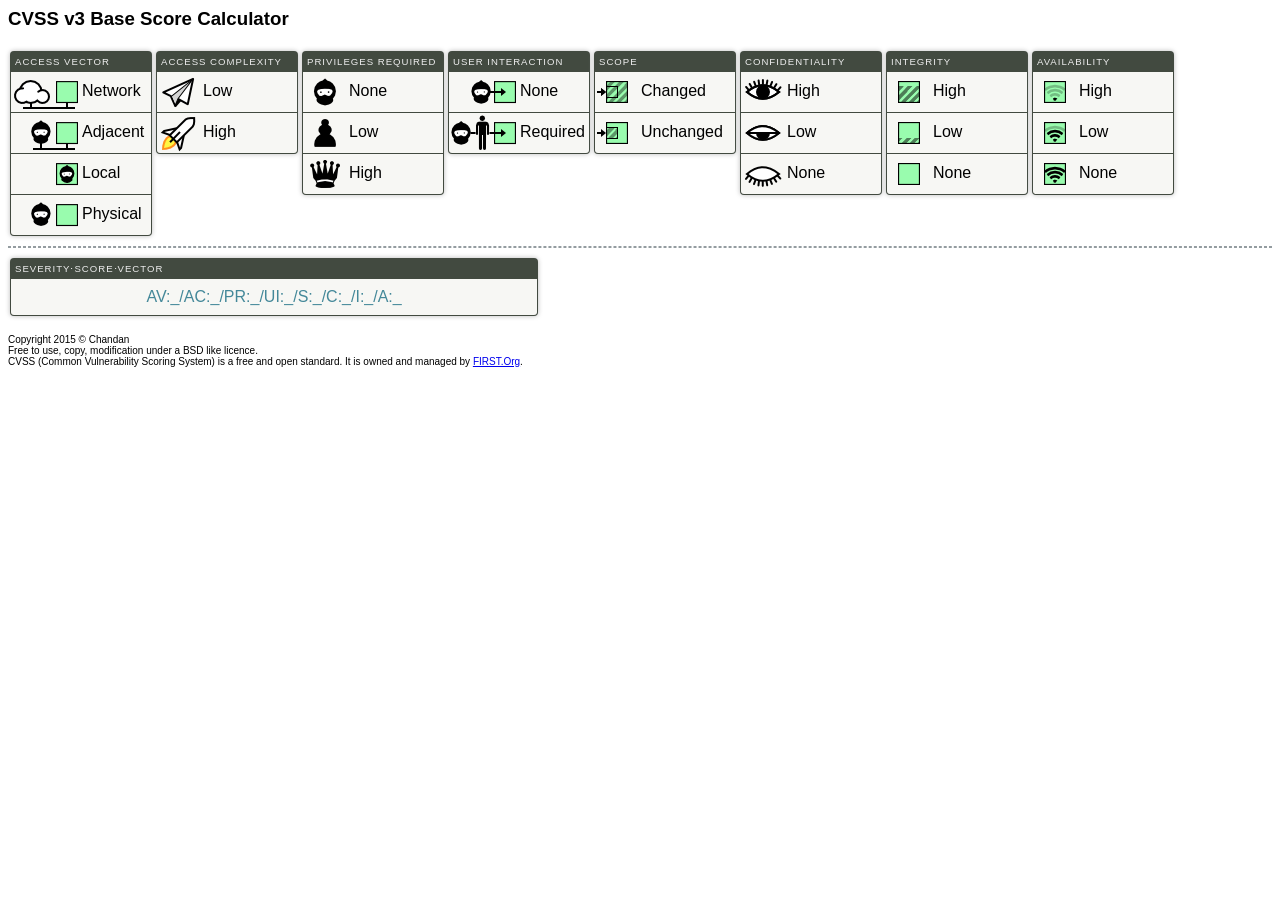
==== index.html @ e3a16435 "initial beta" ====
<html>
<head>
    <title>CVSS v3 Base Score Calculator</title>
    <link rel="stylesheet" type="text/css" media="all" href="cvss.css">
    <script src="cvss.js"></script>
    <style>
        body {
            font-family: arial;
        }
        #footer {
            font-size: x-small;
        }
    </style>
</head>
<body>
    <h3>CVSS v3 Base Score Calculator</h3>
    <div id="cvssboard">
    </div>
    <small id="footer">
Copyright 2015 © Chandan
<br/>Free to use, copy, modification under a BSD like licence.
<br/>CVSS (Common Vulnerability Scoring System) is a free and open standard. It is owned and managed by <a href="http://www.first.org/">FIRST.Org</a>.</small>
    <script>
        var c = new CVSS("cvssboard", {
            onchange: function() {
                window.location.hash = c.get().vector;
                c.vector.setAttribute('href', '#' + c.get().vector)
            }
        });
        if (window.location.hash.substring(1).length > 0) {
            c.set(decodeURIComponent(window.location.hash.substring(1)));
        }
    </script>

</body>

</html>
---- cvss.css ----
/* Copyright (c) 2015, Chandan B.N
 * All rights reserved.
 *
 * Redistribution and use in source and binary forms, with or without modification, are permitted provided that the
 * following conditions are met:
 * 1. Redistributions of source code must retain the above copyright notice, this list of conditions and the following
 *    disclaimer.
 * 2. Redistributions in binary form must reproduce the above copyright notice, this list of conditions and the
 *    following disclaimer in the documentation and/or other materials provided with the distribution.
 * 3. Neither the name of the copyright holder nor the names of its contributors may be used to endorse or promote
 *    products derived from this software without specific prior written permission.
 *
 * THIS SOFTWARE IS PROVIDED BY THE COPYRIGHT HOLDERS AND CONTRIBUTORS "AS IS" AND ANY EXPRESS OR IMPLIED WARRANTIES,
 * INCLUDING, BUT NOT LIMITED TO, THE IMPLIED WARRANTIES OF MERCHANTABILITY AND FITNESS FOR A PARTICULAR PURPOSE ARE
 * DISCLAIMED. IN NO EVENT SHALL THE COPYRIGHT HOLDER OR CONTRIBUTORS BE LIABLE FOR ANY DIRECT, INDIRECT, INCIDENTAL,
 * SPECIAL, EXEMPLARY, OR CONSEQUENTIAL DAMAGES (INCLUDING, BUT NOT LIMITED TO, PROCUREMENT OF SUBSTITUTE GOODS OR
 * SERVICES; LOSS OF USE, DATA, OR PROFITS; OR BUSINESS INTERRUPTION) HOWEVER CAUSED AND ON ANY THEORY OF LIABILITY,
 * WHETHER IN CONTRACT, STRICT LIABILITY, OR TORT (INCLUDING NEGLIGENCE OR OTHERWISE) ARISING IN ANY WAY OUT OF THE USE
 * OF THIS SOFTWARE, EVEN IF ADVISED OF THE POSSIBILITY OF SUCH DAMAGE.
 */

.cvssjs i {
    width: 40px;
    height: 40px;
    display: inline-block;
    background: url("cvssicons.png") 0 0 no-repeat;
    vertical-align: middle;
    margin-right: 4px;
}

.cvssjs i.AVN {
    background-position: -80px -200px;
    width: 65px;
}

.cvssjs i.AVA {
    background-position: -80px -160px;
    width: 65px;
}

.cvssjs i.AVL {
    background-position: -80px -120px;
    width: 65px;
}

.cvssjs i.AVP {
    background-position: -80px -80px;
    width: 65px;
}

.cvssjs i.ACL {
    background-position: -40px -120px;
}

.cvssjs i.ACH {
    background-position: -40px -160px;
}

.cvssjs i.PRN {
    background-position: -0px -240px;
}

.cvssjs i.PRL {
    background-position: -40px -240px;
}

.cvssjs i.PRH {
    background-position: -40px -200px;
}

.cvssjs i.UIN {
    background-position: -80px -280px;
    width: 65px;
}

.cvssjs i.UIR {
    background-position: -80px -240px;
    width: 65px;
}

.cvssjs i.SC {
    background-position: 0px -160px;
}

.cvssjs i.SU {
    background-position: 0px -200px;
}

.cvssjs i.CH {
    background-position: -0px -40px;
}

.cvssjs i.CL {
    background-position: -40px -40px;
}

.cvssjs i.CN {
    background-position: -80px -40px;
}

.cvssjs i.IH {
    background-position: -0px -80px;
}

.cvssjs i.IL {
    background-position: -40px -80px;
}

.cvssjs i.IN {
    background-position: 0px -120px;
}

.cvssjs i.AH {
    background-position: -80px 0px;
}

.cvssjs i.AL {
    background-position: -40px 0px;
}

.cvssjs i.AN {
    background-position: 0px 0px;
}

.cvssjs a {
    color: #489;
    text-decoration: none;
}

.cvssjs dl {
    display: inline-block;
    vertical-align: top;
    background-color: #424a40;
    margin-top: 2px;
    margin-bottom: 2px;
    margin: 2px;
    border-radius: 4px;
    box-shadow: 0px 0px 5px #bbb;
    transition: background-color 0.3s ease-in-out;
}
.cvssjs dt {
    color: #EEEEEE;
    padding: 5px;
    font-size: 60%;
    font-weight: normal;
    text-transform: uppercase;
    letter-spacing: 1px;
}
.cvssjs dl:hover, .cvssjs dl:focus {
    background-color: #676a60;
    box-shadow: 0px 0px 5px #aaa;
}
.cvssjs dl:hover dt, .cvssjs dl:focus dt {
    color: #ffffff;
}
.cvssjs dd {
    margin: 0px;
    padding: 0px;
    text-align: left;
}

.cvssjs dd label,
#predef span {
    min-width: 8.5em;
    padding: 0px 2px 0px 2px;
    display: block;
    margin: 1px;
    margin-top: 0px;
    background-color: #f7f7f4;
    vertical-align: middle;
    transition: background-color 0.3s ease-in-out;
}

.cvssjs dd:last-child label,
#predef span:last-child {
    border-bottom-left-radius: 3px;
    border-bottom-right-radius: 3px;
}

.cvssjs dd small {
    display: none;
}

.cvssjs dd:hover small {
    position: absolute;
    max-width: 220px;
    border: solid 1px #333;
    display: block;
    color: black;
    background-color: #FFFFC1;
    border-radius: 5px;
    padding: 5px;
    margin-top: .7em;
    margin-left: 5em;
    box-shadow: 2px 2px 5px #333;
    z-index: 1;
}

#predef span:hover:before {
    content: "<";
    display: block;
    position: absolute;
    margin-top: 0px;
    margin-left: -2px;
    color: #424a40;
}

.cvssjs dd > input {
    border: 0;
    clip: rect(0 0 0 0);
    height: 1px;
    margin: -1px;
    overflow: hidden;
    padding: 0;
    position: absolute;
    width: 1px;
}

.cvssjs dd:nth-child(2) input:checked + label,
.cvssjs .Critical {
    background-color: rgb(240, 130, 120);
}

.cvssjs dd input:checked + label,
.cvssjs .High {
    background-color: rgb(240, 170, 83);
    transition: background-color 0.1s ease-in-out;
}

.cvssjs dd:last-child input:checked + label,
.cvssjs dl.AV dd:nth-child(4) input:checked + label,
.cvssjs .Medium {
    background-color: rgb(250, 230, 120);
}

.cvssjs .Low {
    background-color: rgb(208, 212, 134)
}

.cvssjs dl.C dd:last-child input:checked + label,
.cvssjs dl.I dd:last-child input:checked + label,
.cvssjs dl.A dd:last-child input:checked + label,
.cvssjs .None {
    background-color: rgb(162, 213, 114);
}

.cvssjs dd:nth-child(2) label:hover {
    background-color: rgb(250, 140, 130);
}

.cvssjs dd label:hover {
    background-color: rgb(250, 180, 93);
    transition: background-color 0.1s ease-in-out;
}

.cvssjs dl.PR dd:last-child label:hover,
.cvssjs dd:last-child label:hover,
.cvssjs dl.AV dd:nth-child(4) label:hover {
    background-color: rgb(255, 240, 130);
}

.cvssjs dl.C dd:last-child label:hover,
.cvssjs dl.I dd:last-child label:hover,
.cvssjs dl.A dd:last-child label:hover {
    background-color: rgb(172, 223, 124);
}

.cvssjs hr {
    border-style: dashed;
/*    max-width: 35em;*/
    color: #949ca0;
}

.cvssjs .score,
.cvssjs .vector,
.cvssjs .severity {
    margin: 2px;
    display: inline-block;
}

.cvssjs .score {
    width: 1.5em;
}

.cvssjs .severity {
    width: 5em;
    border-radius: 4px;
    padding: 5px;
    text-align: center;
    transition: background-color 0.1s ease-out;
}

.cvssjs .results {
    min-width: 32em;
    max-width: 32em;
    padding: 7px;
}

.cvssjs dl dd label.results:hover {
    background-color: white;
}

.cvssjs .results sub {
    display: none;
    font-size: x-small;
}
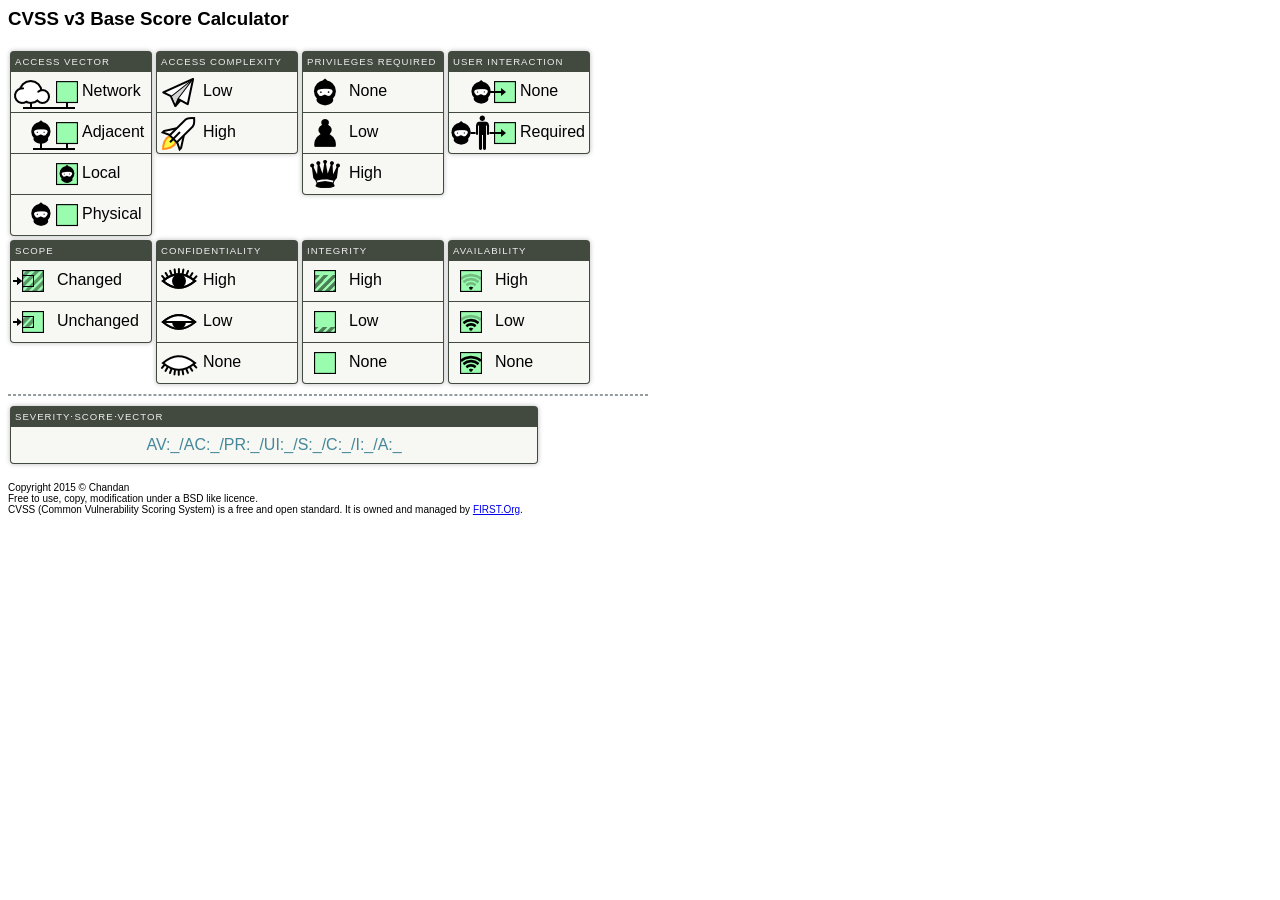
==== commit 6c68743e: "fix calculator width" ====
--- a/index.html
+++ b/index.html
@@ -1,6 +1,6 @@
 <html>
 <head>
-    <title>CVSS v3 Base Score Calculator</title>
+    <title>CVSS v3 Base Score Calculator.</title>
     <link rel="stylesheet" type="text/css" media="all" href="cvss.css">
     <script src="cvss.js"></script>
     <style>
@@ -9,6 +9,9 @@
         }
         #footer {
             font-size: x-small;
+        }
+        #cvssboard {
+            width: 640px;
         }
     </style>
 </head>
@@ -34,4 +37,4 @@
 
 </body>
 
-</html>+</html>
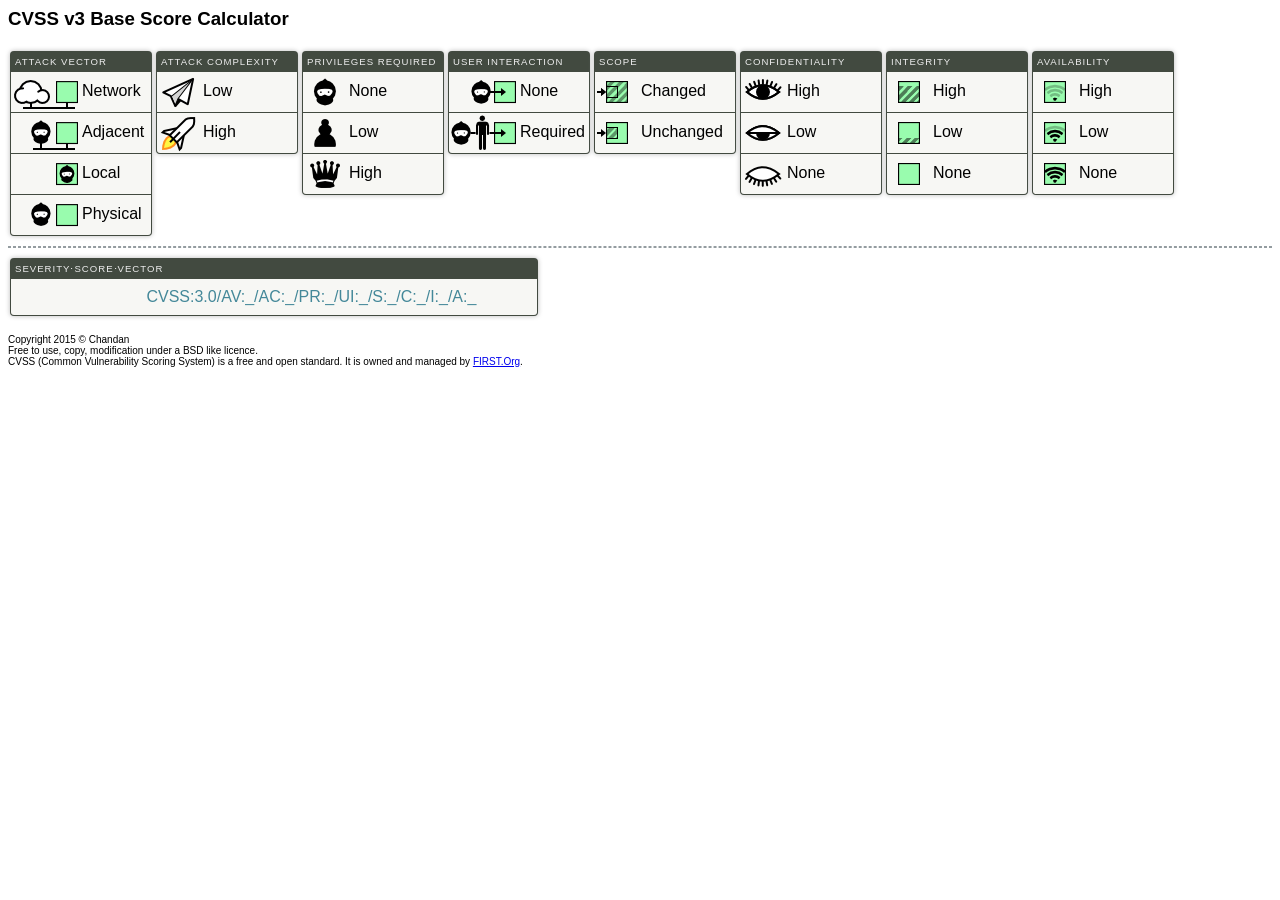
==== commit f2527e1a: "add CVSS:3.0 tag" ====
--- a/index.html
+++ b/index.html
@@ -1,6 +1,6 @@
 <html>
 <head>
-    <title>CVSS v3 Base Score Calculator.</title>
+    <title>CVSS v3 Base Score Calculator</title>
     <link rel="stylesheet" type="text/css" media="all" href="cvss.css">
     <script src="cvss.js"></script>
     <style>
@@ -9,9 +9,6 @@
         }
         #footer {
             font-size: x-small;
-        }
-        #cvssboard {
-            width: 640px;
         }
     </style>
 </head>
@@ -37,4 +34,4 @@
 
 </body>
 
-</html>
+</html>
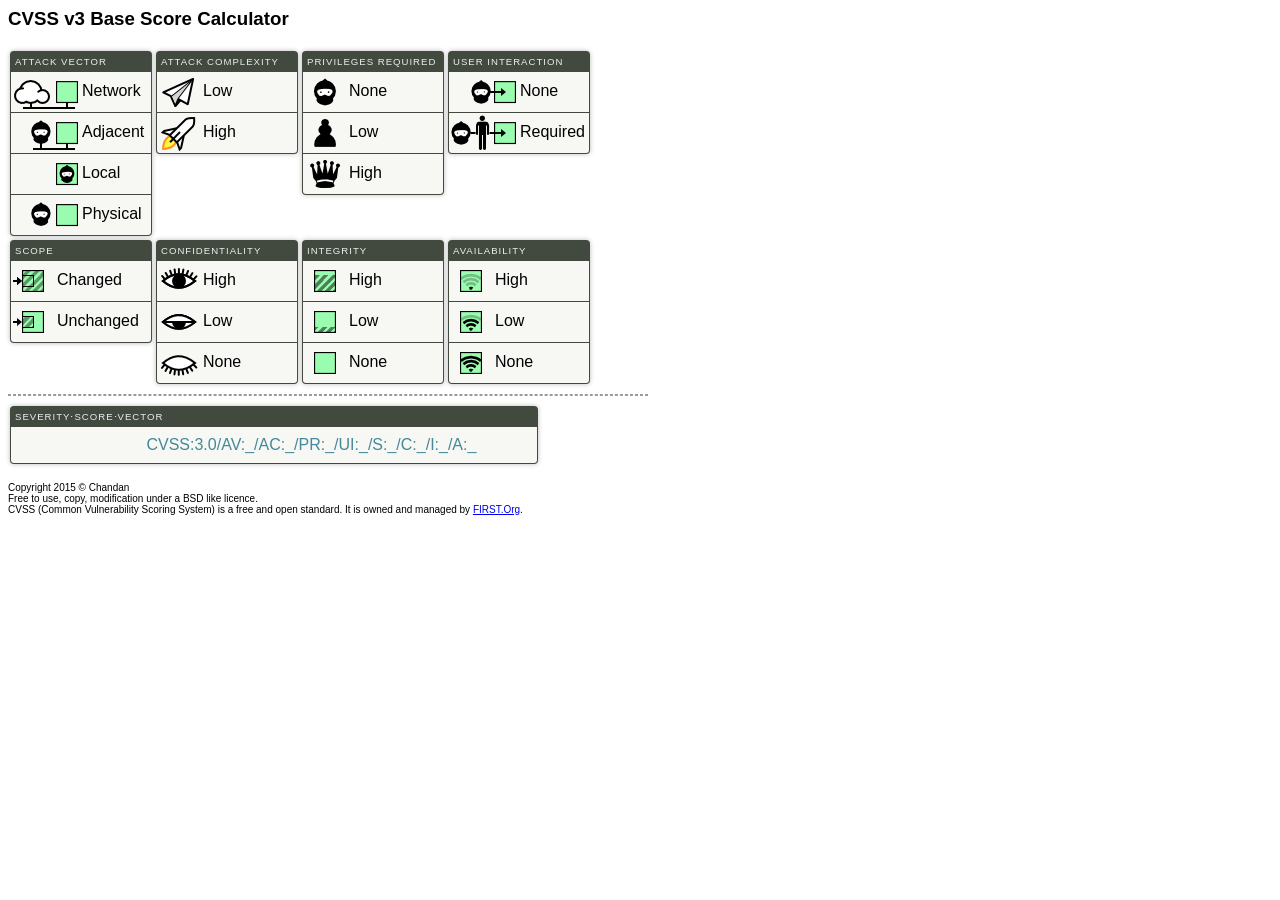
==== commit b11b7f65: "fix width of cvssboard" ====
--- a/index.html
+++ b/index.html
@@ -10,6 +10,9 @@
         #footer {
             font-size: x-small;
         }
+        #cvssboard {
+	    width: 640px;
+	}
     </style>
 </head>
 <body>
@@ -34,4 +37,4 @@
 
 </body>
 
-</html>+</html>
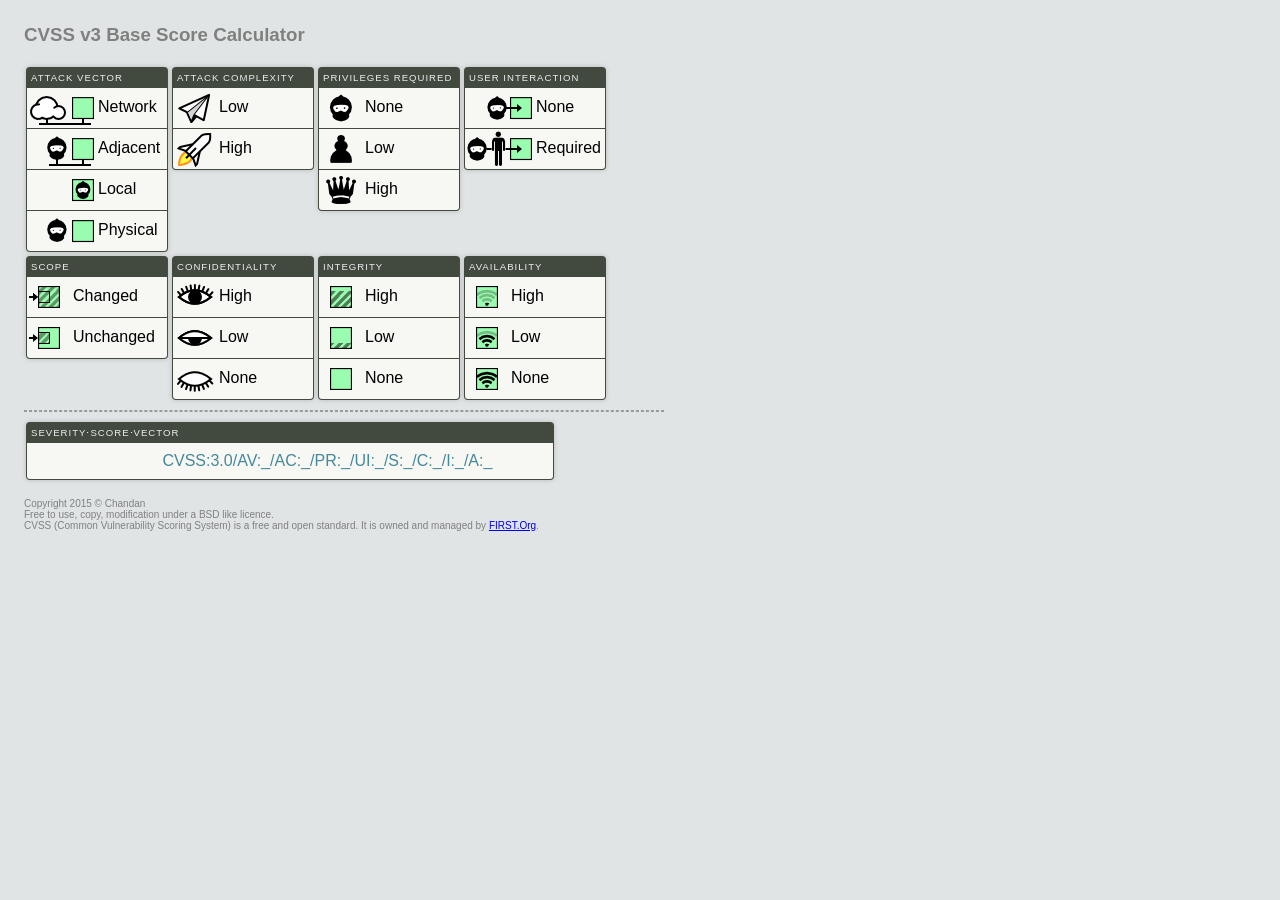
==== commit 107e5a7f: "change background" ====
--- a/index.html
+++ b/index.html
@@ -1,20 +1,27 @@
 <html>
+
 <head>
     <title>CVSS v3 Base Score Calculator</title>
     <link rel="stylesheet" type="text/css" media="all" href="cvss.css">
     <script src="cvss.js"></script>
     <style>
         body {
+            background-color: #e0e4e4;
             font-family: arial;
+            padding: 1em;
         }
         #footer {
             font-size: x-small;
         }
         #cvssboard {
-	    width: 640px;
-	}
+            width: 640px;
+        }
+        #footer, H3 {
+            color: gray;
+        }
     </style>
 </head>
+
 <body>
     <h3>CVSS v3 Base Score Calculator</h3>
     <div id="cvssboard">
@@ -37,4 +44,4 @@
 
 </body>
 
-</html>
+</html>
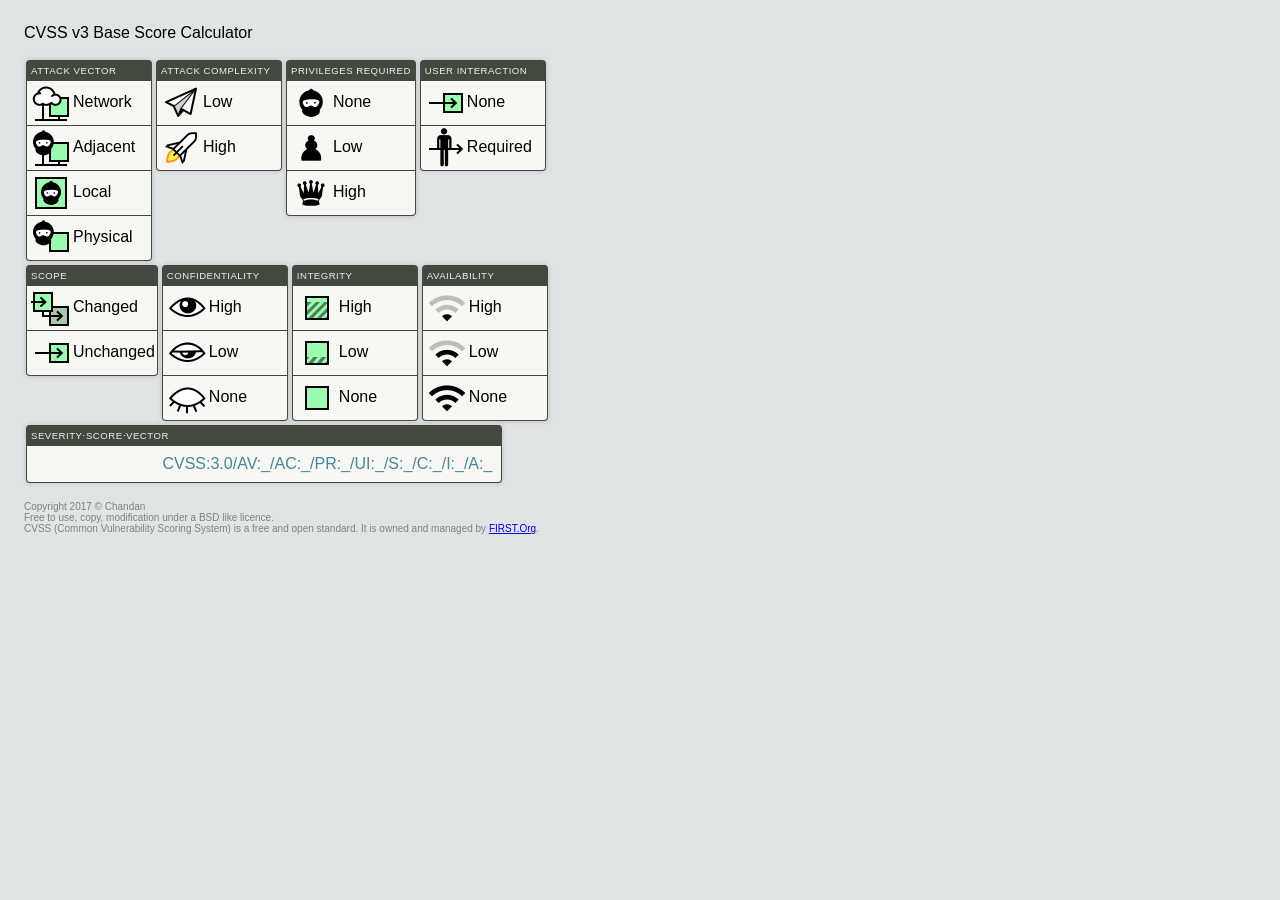
==== commit 8b36977a: "Fix style for small screens, fix IE problems" ====
--- a/index.html
+++ b/index.html
@@ -2,6 +2,7 @@
 
 <head>
     <title>CVSS v3 Base Score Calculator</title>
+    <meta name="viewport" content="width=device-width, initial-scale=1.0">
     <link rel="stylesheet" type="text/css" media="all" href="cvss.css">
     <script src="cvss.js"></script>
     <style>
@@ -13,21 +14,24 @@
         #footer {
             font-size: x-small;
         }
+
+        #footer, sH3 {
+            color: gray;
+        }
+@media screen and (min-width: 720px) {
         #cvssboard {
             width: 640px;
         }
-        #footer, H3 {
-            color: gray;
-        }
+}
     </style>
 </head>
 
 <body>
-    <h3>CVSS v3 Base Score Calculator</h3>
+    <p>CVSS v3 Base Score Calculator</p>
     <div id="cvssboard">
     </div>
     <small id="footer">
-Copyright 2015 © Chandan
+Copyright 2017 © Chandan
 <br/>Free to use, copy, modification under a BSD like licence.
 <br/>CVSS (Common Vulnerability Scoring System) is a free and open standard. It is owned and managed by <a href="http://www.first.org/">FIRST.Org</a>.</small>
     <script>
--- a/cvss.css
+++ b/cvss.css
@@ -20,106 +20,103 @@
  */
 
 .cvssjs i {
-    width: 40px;
-    height: 40px;
+    width: 1em;
+    height: 1em;
     display: inline-block;
     background: url("cvssicons.png") 0 0 no-repeat;
     vertical-align: middle;
+    background-size: cover;
     margin-right: 4px;
+    margin: 2px;
+    font-size: 40px;
 }
 
 .cvssjs i.AVN {
-    background-position: -80px -200px;
-    width: 65px;
+    background-position: -3em 0;
 }
 
 .cvssjs i.AVA {
-    background-position: -80px -160px;
-    width: 65px;
+    background-position: -2em 0;
 }
 
 .cvssjs i.AVL {
-    background-position: -80px -120px;
-    width: 65px;
+    background-position: -1em 0;
 }
 
 .cvssjs i.AVP {
-    background-position: -80px -80px;
-    width: 65px;
+    background-position: 0 0;
 }
 
 .cvssjs i.ACL {
-    background-position: -40px -120px;
+    background-position: -4em 0;
 }
 
 .cvssjs i.ACH {
-    background-position: -40px -160px;
+    background-position: -5em 0;
 }
 
 .cvssjs i.PRN {
-    background-position: -0px -240px;
+    background-position: -6em 0;
 }
 
 .cvssjs i.PRL {
-    background-position: -40px -240px;
+    background-position: -7em 0;
 }
 
 .cvssjs i.PRH {
-    background-position: -40px -200px;
+    background-position: -8em 0;
 }
 
 .cvssjs i.UIN {
-    background-position: -80px -280px;
-    width: 65px;
+    background-position: -10em 0;
 }
 
 .cvssjs i.UIR {
-    background-position: -80px -240px;
-    width: 65px;
+    background-position: -9em 0;
 }
 
 .cvssjs i.SC {
-    background-position: 0px -160px;
+    background-position: -11em 0;
 }
 
 .cvssjs i.SU {
-    background-position: 0px -200px;
+    background-position: -10em 0;
 }
 
 .cvssjs i.CH {
-    background-position: -0px -40px;
+    background-position: -14em 0;
 }
 
 .cvssjs i.CL {
-    background-position: -40px -40px;
+    background-position: -13em 0;
 }
 
 .cvssjs i.CN {
-    background-position: -80px -40px;
+    background-position: -12em 0;
 }
 
 .cvssjs i.IH {
-    background-position: -0px -80px;
+    background-position: -16em 0;
 }
 
 .cvssjs i.IL {
-    background-position: -40px -80px;
+    background-position: -17em 0;
 }
 
 .cvssjs i.IN {
-    background-position: 0px -120px;
+    background-position: -15em 0;
 }
 
 .cvssjs i.AH {
-    background-position: -80px 0px;
+    background-position: -20em 0;
 }
 
 .cvssjs i.AL {
-    background-position: -40px 0px;
+    background-position: -19em 0;
 }
 
 .cvssjs i.AN {
-    background-position: 0px 0px;
+    background-position: -18em 0;
 }
 
 .cvssjs a {
@@ -142,9 +139,9 @@
     color: #EEEEEE;
     padding: 5px;
     font-size: 60%;
-    font-weight: normal;
+    overflow-x: hidden;
     text-transform: uppercase;
-    letter-spacing: 1px;
+    letter-spacing: .5px;
 }
 .cvssjs dl:hover, .cvssjs dl:focus {
     background-color: #676a60;
@@ -161,7 +158,7 @@
 
 .cvssjs dd label,
 #predef span {
-    min-width: 8.5em;
+    min-width: 7.5em;
     padding: 0px 2px 0px 2px;
     display: block;
     margin: 1px;
@@ -267,7 +264,6 @@
 
 .cvssjs hr {
     border-style: dashed;
-/*    max-width: 35em;*/
     color: #949ca0;
 }
 
@@ -291,8 +287,6 @@
 }
 
 .cvssjs .results {
-    min-width: 32em;
-    max-width: 32em;
     padding: 7px;
 }
 
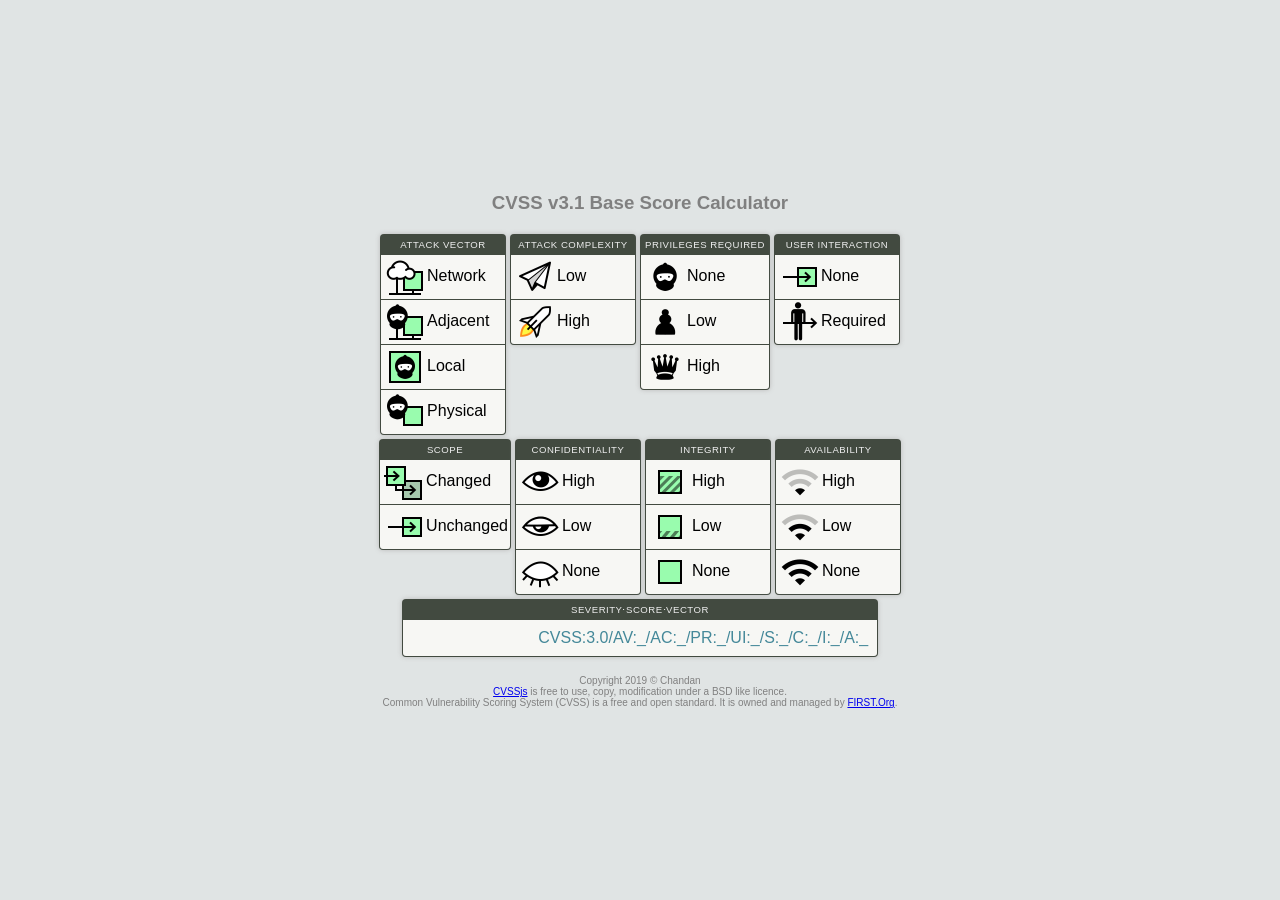
==== commit c1e4197c: "Upgrade hints and formulas for 3.1 - move 3.0 code to /3.0 - update hint text based on 3.1 spec - im" ====
--- a/index.html
+++ b/index.html
@@ -1,7 +1,18 @@
 <html>
 
 <head>
-    <title>CVSS v3 Base Score Calculator</title>
+    <title>CVSS Calculator v3.1 - Base Score</title>
+<link rel="icon" 
+      type="image/png" 
+      href="favicon.png">
+<link rel="shortcut icon" type="image/png" href="favicon.png">
+    <meta name="description" content="Easy to use illustrated graphical Common Vulnerability Scoring System (CVSS) Base Score Calculator with hints"/>
+   <meta name="keywords" content="CVSS v3.1 Base Score Calculator,ATTACK VECTOR,Network,Adjacent,Local,Physical,ATTACK COMPLEXITY,Low,High,PRIVILEGES REQUIRE,None,Low,High,USER INTERACTION,None,Required,SCOPE,Changed,Unchanged,CONFIDENTIALITY,High,Low,None,INTEGRITY,High,Low,None,AVAILABILITY,High,Low,None,SEVERITY,SCORE,VECTOR"/>
+    <meta property="og:type" content="website" />
+    <meta property="og:image" content="cvss-calculator-screenshot.png" />
+    <meta name="og:title" property="og:title" content="CVSS v3.1 Base Score Calculator"/>
+    <meta name="twitter:title" content="CVSS v3.1 Base Score Calculator"/>
+    <meta name="og:description" property="og:description" content="Easy to use illustrated graphical Common Vulnerability Scoring System (CVSS) Base Score Calculator with hints">
     <meta name="viewport" content="width=device-width, initial-scale=1.0">
     <link rel="stylesheet" type="text/css" media="all" href="cvss.css">
     <script src="cvss.js"></script>
@@ -10,30 +21,39 @@
             background-color: #e0e4e4;
             font-family: arial;
             padding: 1em;
+            text-align: center;
+            align-content: center;
         }
         #footer {
             font-size: x-small;
         }
-
-        #footer, sH3 {
+        #cvssboard {
+            text-align: center;
+            align-content: center;
+        }
+        #footer, H3 {
             color: gray;
         }
 @media screen and (min-width: 720px) {
         #cvssboard {
             width: 640px;
+            align-content: center;
+            display: inline-block;
         }
 }
     </style>
 </head>
 
 <body>
-    <p>CVSS v3 Base Score Calculator</p>
+    <hgroup>
+    <h3>CVSS v3.1 Base Score Calculator</h3></hgroup>
     <div id="cvssboard">
     </div>
-    <small id="footer">
-Copyright 2017 © Chandan
-<br/>Free to use, copy, modification under a BSD like licence.
-<br/>CVSS (Common Vulnerability Scoring System) is a free and open standard. It is owned and managed by <a href="http://www.first.org/">FIRST.Org</a>.</small>
+    <br>
+    <footer id="footer">
+Copyright 2019 © Chandan
+<br/><a href="https://github.com/cvssjs">CVSSjs</a> is free to use, copy, modification under a BSD like licence.
+<br/>Common Vulnerability Scoring System (CVSS) is a free and open standard. It is owned and managed by <a href="http://www.first.org/cvss">FIRST.Org</a>.</footer>
     <script>
         var c = new CVSS("cvssboard", {
             onchange: function() {
